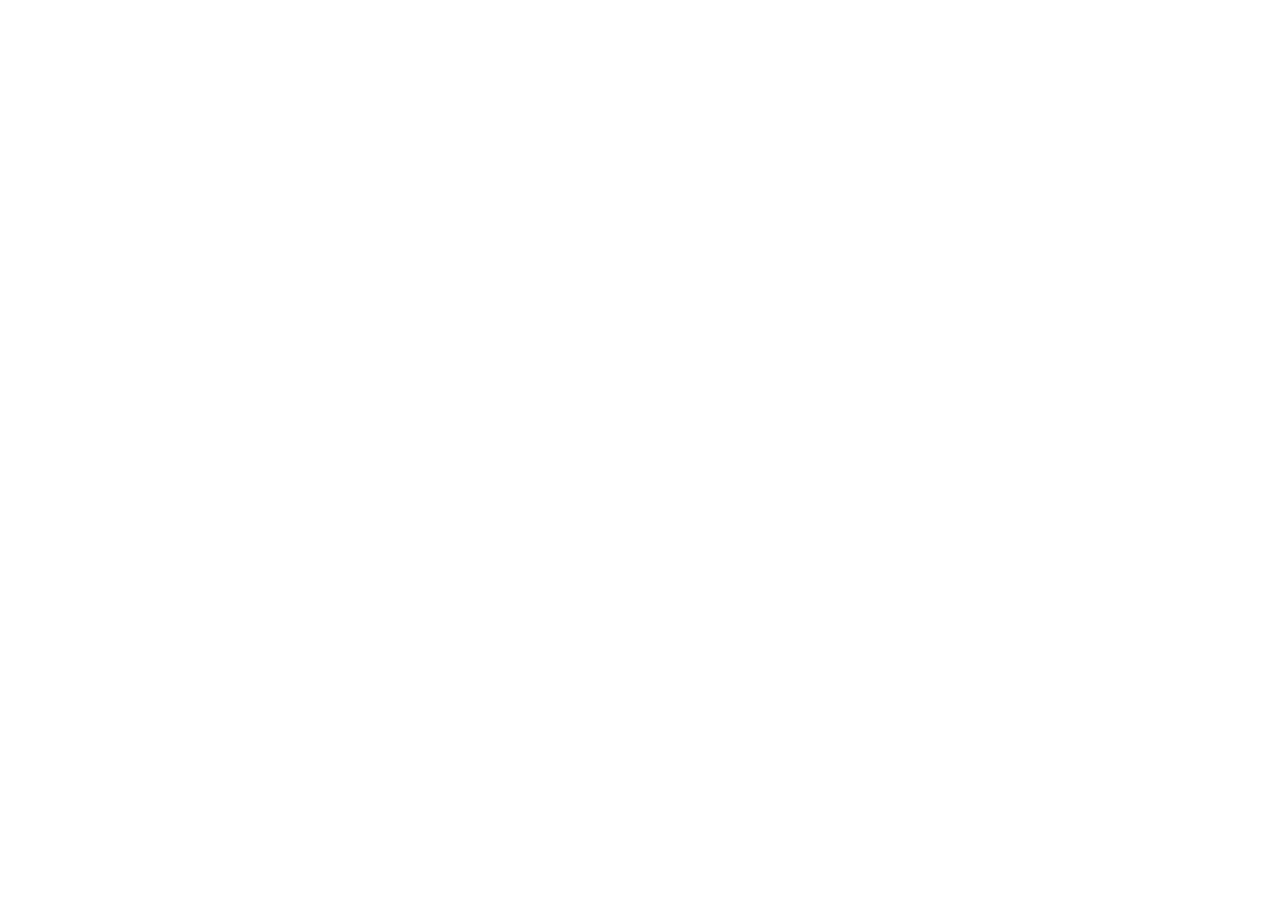
==== index.html @ 483a0ad1 "Creación de archivos" ====
<!DOCTYPE html>
<html lang="es">
<head>
        <meta charset="UTF-8">
        <meta name="viewport" content="width=device-width, initial-scale=1.0">
        <title>Inicio</title>
</head>
<body>
        
</body>
</html>
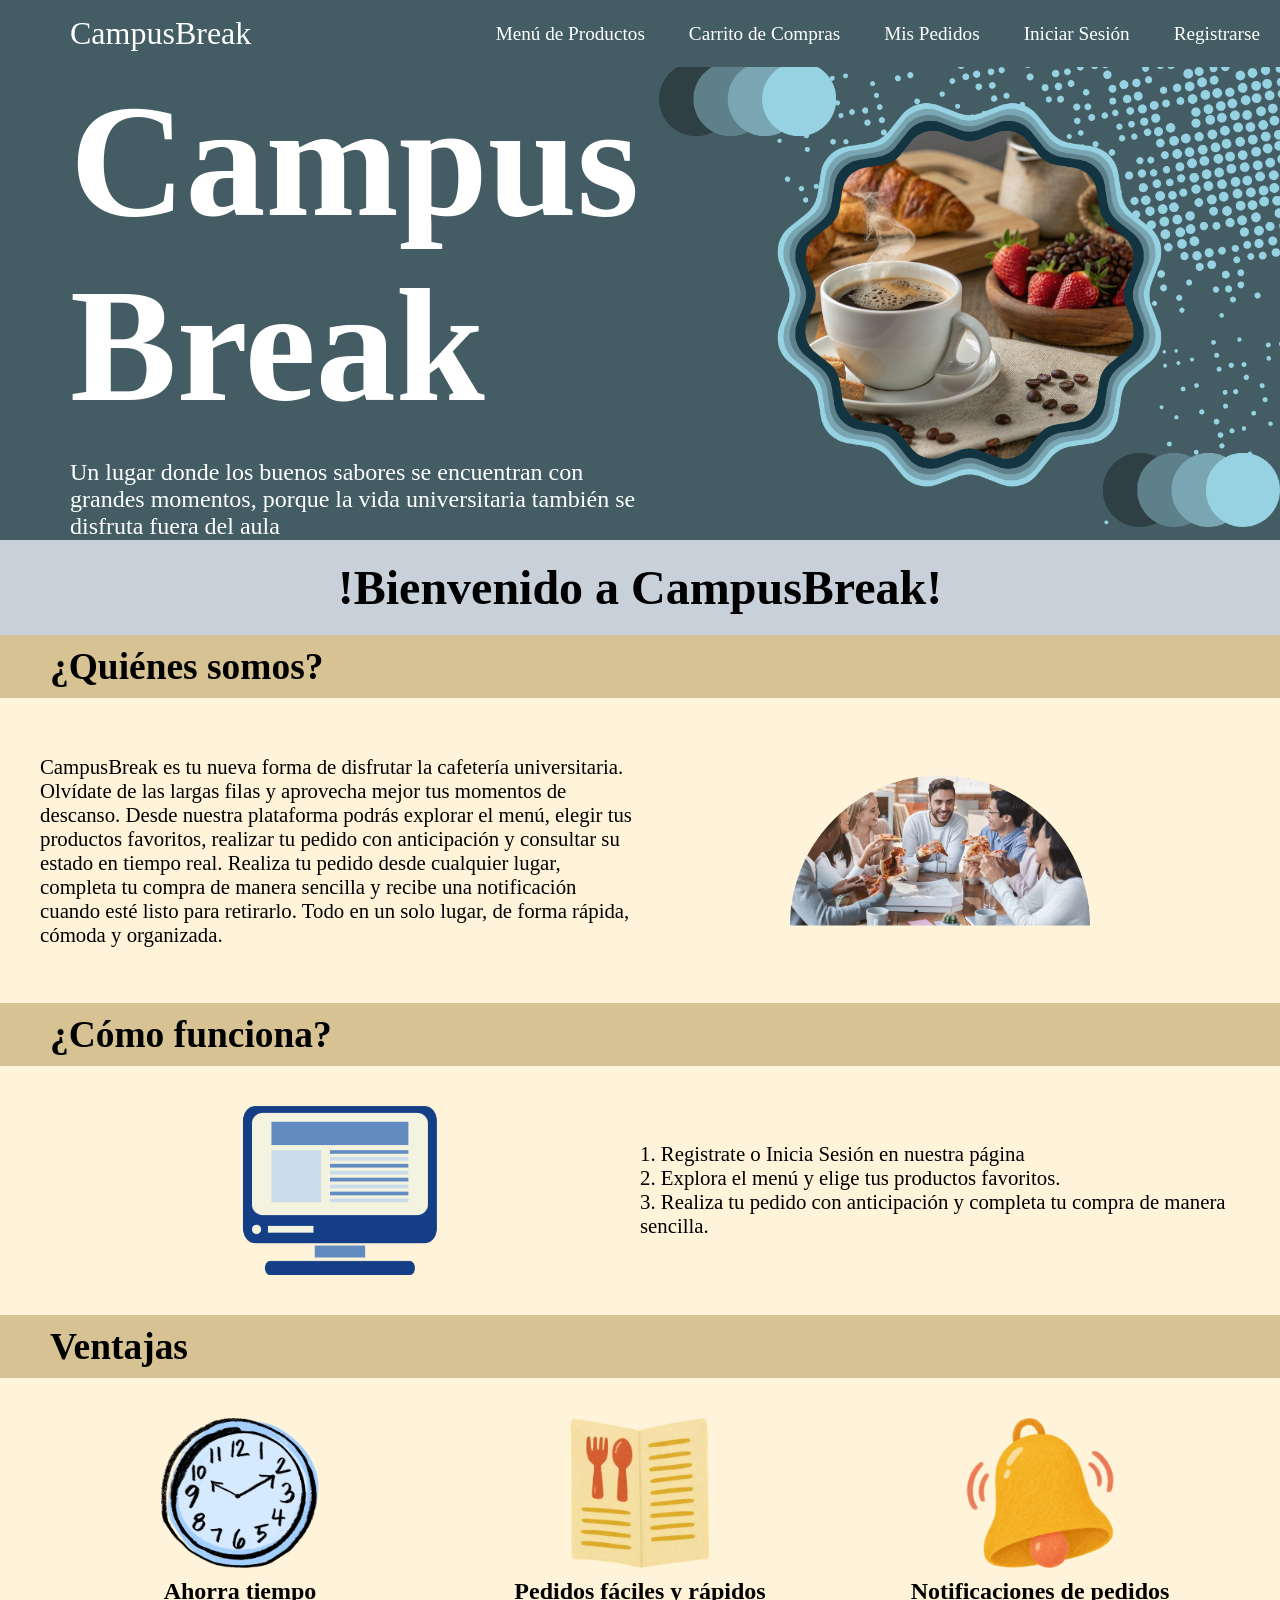
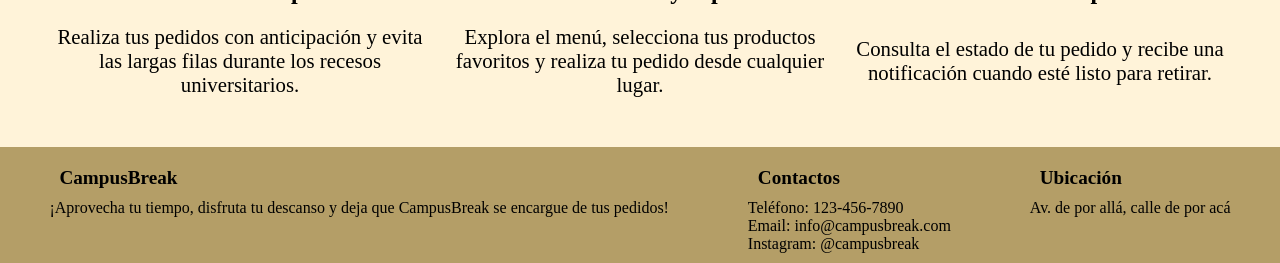
==== commit 336c4c9a: "creación de página de inicio, más la creación del archivo css y comienzo de sus reglas" ====
--- a/index.html
+++ b/index.html
@@ -1,11 +1,105 @@
 <!DOCTYPE html>
 <html lang="es">
+
 <head>
         <meta charset="UTF-8">
         <meta name="viewport" content="width=device-width, initial-scale=1.0">
+        <link rel="stylesheet" href="estilos.css">
         <title>Inicio</title>
 </head>
+
 <body>
-        
+        <nav>
+                <p>CampusBreak</p>
+                <section>
+                        <a href="menu.html">Menú de Productos</a>
+                        <a href="carrito.html">Carrito de Compras</a>
+                        <a href="pedidos.html">Mis Pedidos</a>
+                        <a href="inicioSesion.html">Iniciar Sesión</a>
+                        <a href="registrarse.html">Registrarse</a>
+                </section>
+
+        </nav>
+        <header class="inicio">
+                <section class="Headertext">
+                        <h1>Campus Break</h1>
+                        <p>Un lugar donde los buenos sabores se encuentran con grandes momentos, porque la vida
+                                universitaria también se disfruta fuera del aula</p>
+                </section>
+                <img src=".\imagenes\banner.png" alt="Logo de CampusBreak">
+
+        </header>
+        <main>
+                <section class="bienvenida">
+                        <h2>!Bienvenido a CampusBreak!</h2>
+                </section>
+                <section class="titulo">
+                        <h3>¿Quiénes somos?</h3>
+                </section>
+                <section class="informacion">
+                        <p>CampusBreak es tu nueva forma de disfrutar la cafetería universitaria. Olvídate de
+                                las largas
+                                filas y aprovecha mejor tus momentos de descanso. Desde nuestra plataforma
+                                podrás
+                                explorar el menú, elegir tus productos favoritos, realizar tu pedido con
+                                anticipación y
+                                consultar su estado en tiempo real.
+                                Realiza tu pedido desde cualquier lugar, completa tu compra de manera sencilla y
+                                recibe
+                                una notificación cuando esté listo para retirarlo. Todo en un solo lugar, de
+                                forma
+                                rápida, cómoda y organizada.</p>
+                        <img src=".\imagenes\nosotros.png" alt="Imagen de CampusBreak">
+                </section>
+                <section class="titulo">
+                        <h3>¿Cómo funciona?</h3>
+                </section>
+                <section class="informacion">
+                        <img src=".\imagenes\comofunciona.png" alt="Imagen de CampusBreak">
+                        <article>
+                                <p>1. Registrate o Inicia Sesión en nuestra página</p>
+                                <p>2. Explora el menú y elige tus productos favoritos.</p>
+                                <p>3. Realiza tu pedido con anticipación y completa tu compra de manera sencilla.</p>
+                        </article>
+                </section>
+                <section class="titulo">
+                        <h3>Ventajas</h3>
+                </section>
+                <section class="ventajas">
+                        <img src=".\imagenes\ventaja1.png" alt="Ventajas de CampusBreak">
+                        <img src=".\imagenes\ventaja2.png" alt="Ventajas de CampusBreak">
+                        <img src=".\imagenes\ventaja3.png" alt="Ventajas de CampusBreak">
+                        <h4>Ahorra tiempo</h4>
+                        <h4>Pedidos fáciles y rápidos</h4>
+                        <h4>Notificaciones de pedidos</h4>
+                        <p>Realiza tus pedidos con anticipación y evita las largas filas durante los recesos
+                                universitarios.</p>
+                        <p>Explora el menú, selecciona tus productos favoritos y realiza tu pedido desde cualquier
+                                lugar.</p>
+                        <p>Consulta el estado de tu pedido y recibe una notificación cuando esté listo para retirar.</p>
+                </section>
+        </main>
+        <footer>
+                <section>
+                        <h6>CampusBreak</h6>
+                        <p>¡Aprovecha tu tiempo, disfruta tu descanso y deja que CampusBreak se encargue de tus pedidos!
+                        </p>
+                </section>
+                 
+                </section>
+                <section>
+                        <h6>Contactos</h6>
+                        <p>Teléfono: 123-456-7890</p>
+                        <p>Email: <a href="mailto:info@campusbreak.com">info@campusbreak.com</a></p>
+                        <p>Instagram: @campusbreak</p>
+                </section>
+                <section>
+                        <h6>Ubicación</h6>
+                        <p>Av. de por allá, calle de por acá</p>
+
+                </section>
+
+        </footer>
 </body>
+
 </html>
--- a/estilos.css
+++ b/estilos.css
@@ -0,0 +1,153 @@
+* {
+        margin: 0;
+        padding: 0;
+        box-sizing: border-box;
+}
+
+body {
+        background-color: #fff3d9;
+        display: grid;
+        grid-template-rows: auto auto 1fr auto;
+        padding-top: 49px;
+        min-height: 100vh
+}
+
+nav {
+        background-color: #445d64;
+        color: #ffffff;
+        position: fixed;
+        top: 0;
+        z-index: 1000;
+        width: 100%;
+        display: flex;
+        align-items: center;
+        justify-content: space-between;
+
+        a {
+                color: #ffffff;
+                text-decoration: none;
+                padding: 15px 20px;
+                display: inline-block;
+                font-size: 1.2em;
+        }
+
+        a:hover {
+                background-color: #c8d1d9;
+                color: #000000;
+        }
+        p{
+                font-size: 2em;
+                padding: 15px 70px;
+        }
+}
+
+footer {
+        background-color: #b49e67;
+        bottom: 0;
+        width: 100%;
+        flex: 0%;
+        display: flex;
+        justify-content: space-around;
+        padding: 10px;
+        align-items: flex-start;
+        justify-items: right;
+        flex-wrap: wrap;
+        h6 {
+                font-size: 1.2em;
+                padding: 10px;
+        }
+        p {
+                font-size: 1em;
+        }
+}
+
+main {
+        background-color: #fff3d9;
+}
+
+.inicio {
+        background-color: #445d64;
+        color: #ffffff;
+        display: grid;
+        grid-template-columns: 1fr 1fr;
+        align-items: center;
+        
+        img {
+                max-width: 100%;
+                height: auto;
+                display: block;
+        }
+
+        h1 {
+                font-size: 10em;
+                padding: 20px 20px 20px 70px;
+        }
+
+        p{
+                font-size: 1.5em;
+                padding-left: 70px;
+        }
+}
+
+
+.bienvenida {
+        background-color: #c8d1d9;
+        font-size: 2em;
+        text-align: center;
+        padding: 20px;
+}
+
+.informacion {
+        padding: 40px;
+        display: grid;
+        grid-template-columns: 1fr 1fr;
+        align-items: center;
+        justify-items: center;
+
+        img {
+                max-width: 50%;
+                height: auto;
+                display: block;
+        }
+}
+
+.ventajas {
+        display: grid;
+        grid-template-columns: 1fr 1fr 1fr;
+        grid-template-rows: 1fr auto auto;
+        align-items: center;
+        justify-items: center;
+        padding: 40px;
+
+        img {
+                max-width: 50%;
+                height: auto;
+                display: block;
+        }
+        p{
+                font-size: 1.3em;
+                text-align: center;
+                padding: 10px;
+        }
+}
+
+.titulo {
+        background-color: #d6c292;
+        font-size: 2em;
+        padding: 10px;
+        padding-left: 50px;
+
+}
+
+a {
+        text-decoration: none;
+        color: #000000;
+}
+
+h4 {
+        font-size: 1.5em;
+        padding: 10px;
+}
+p {
+        font-size: 1.3em;
+}
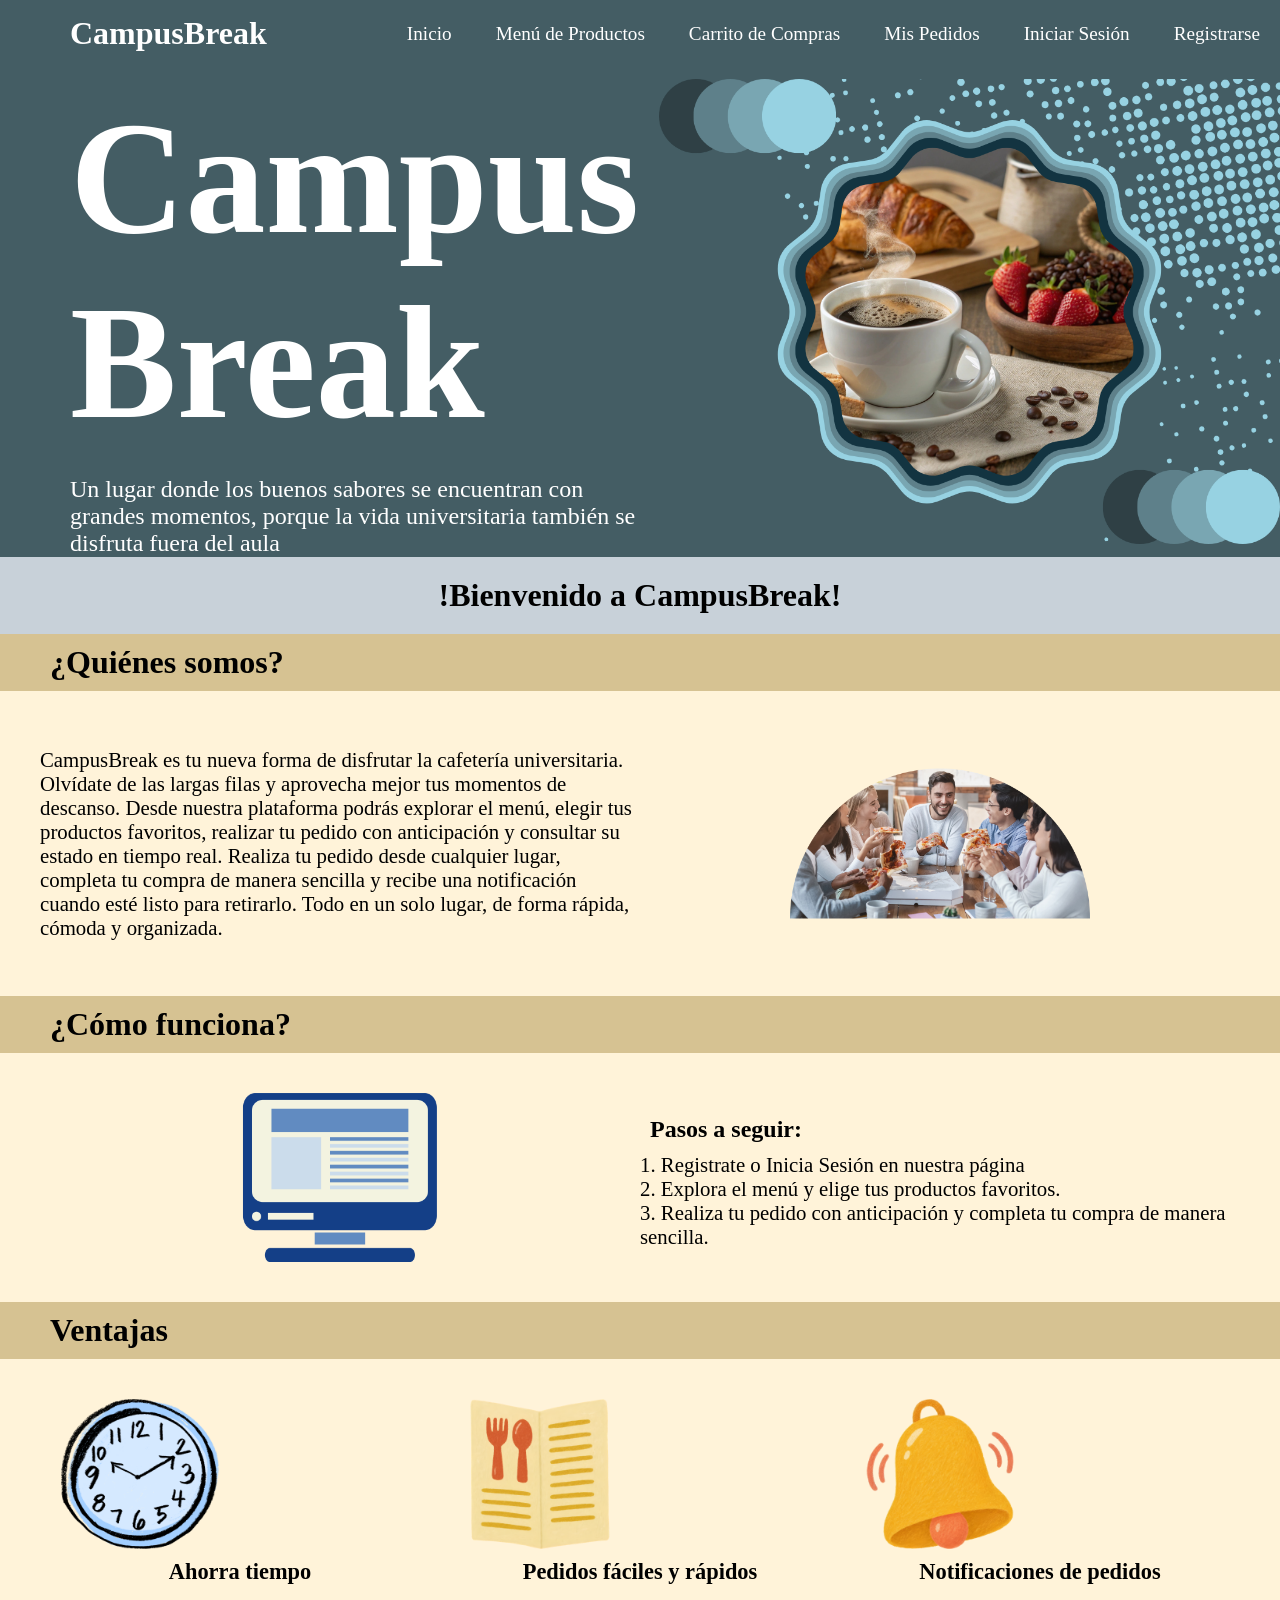
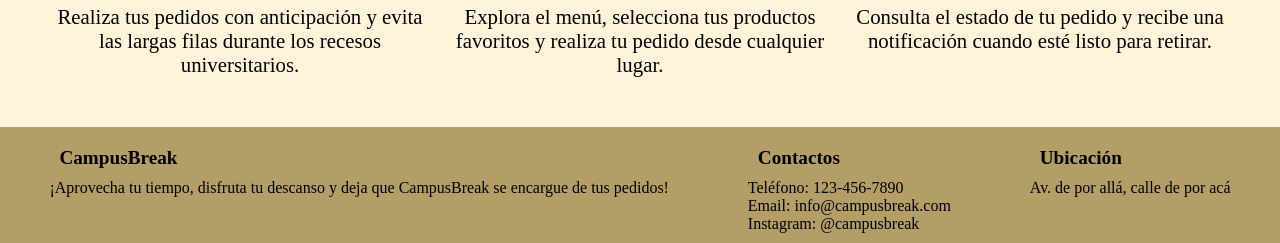
==== commit 54885272: "correción de estilo y estructura" ====
--- a/index.html
+++ b/index.html
@@ -10,14 +10,15 @@
 
 <body>
         <nav>
-                <p>CampusBreak</p>
-                <section>
+                <h2>CampusBreak</h2>
+                <div>
+                        <a href="index.html">Inicio</a>
                         <a href="menu.html">Menú de Productos</a>
                         <a href="carrito.html">Carrito de Compras</a>
                         <a href="pedidos.html">Mis Pedidos</a>
                         <a href="inicioSesion.html">Iniciar Sesión</a>
                         <a href="registrarse.html">Registrarse</a>
-                </section>
+                </div>
 
         </nav>
         <header class="inicio">
@@ -26,79 +27,86 @@
                         <p>Un lugar donde los buenos sabores se encuentran con grandes momentos, porque la vida
                                 universitaria también se disfruta fuera del aula</p>
                 </section>
-                <img src=".\imagenes\banner.png" alt="Logo de CampusBreak">
+                <img src="./imagenes/banner.png" alt="Logo de CampusBreak">
 
         </header>
         <main>
-                <section class="bienvenida">
-                        <h2>!Bienvenido a CampusBreak!</h2>
+                <h2>!Bienvenido a CampusBreak!</h2>
+                <section>
+                        <h3>¿Quiénes somos?</h3>
+                        <div class="informacion">
+                                <p>CampusBreak es tu nueva forma de disfrutar la cafetería universitaria. Olvídate de
+                                        las largas
+                                        filas y aprovecha mejor tus momentos de descanso. Desde nuestra plataforma
+                                        podrás
+                                        explorar el menú, elegir tus productos favoritos, realizar tu pedido con
+                                        anticipación y
+                                        consultar su estado en tiempo real.
+                                        Realiza tu pedido desde cualquier lugar, completa tu compra de manera sencilla y
+                                        recibe
+                                        una notificación cuando esté listo para retirarlo. Todo en un solo lugar, de
+                                        forma
+                                        rápida, cómoda y organizada.</p>
+                                <img src="./imagenes/nosotros.png" alt="Imagen de CampusBreak">
+                        </div>
                 </section>
-                <section class="titulo">
-                        <h3>¿Quiénes somos?</h3>
+                <section>
+                        <h3>¿Cómo funciona?</h3>
+                        <div class="informacion">
+                                <img src="./imagenes/comofunciona.png" alt="Imagen de CampusBreak">
+                                <article>
+                                        <h4>Pasos a seguir:</h4>
+                                        <p>1. Registrate o Inicia Sesión en nuestra página</p>
+                                        <p>2. Explora el menú y elige tus productos favoritos.</p>
+                                        <p>3. Realiza tu pedido con anticipación y completa tu compra de manera
+                                                sencilla.</p>
+                                </article>
+                        </div>
                 </section>
-                <section class="informacion">
-                        <p>CampusBreak es tu nueva forma de disfrutar la cafetería universitaria. Olvídate de
-                                las largas
-                                filas y aprovecha mejor tus momentos de descanso. Desde nuestra plataforma
-                                podrás
-                                explorar el menú, elegir tus productos favoritos, realizar tu pedido con
-                                anticipación y
-                                consultar su estado en tiempo real.
-                                Realiza tu pedido desde cualquier lugar, completa tu compra de manera sencilla y
-                                recibe
-                                una notificación cuando esté listo para retirarlo. Todo en un solo lugar, de
-                                forma
-                                rápida, cómoda y organizada.</p>
-                        <img src=".\imagenes\nosotros.png" alt="Imagen de CampusBreak">
+                <section>
+                        <h3>Ventajas</h3>
+                        <div class="ventajas">
+                                <article>
+                                        <img src="./imagenes/ventaja1.png" alt="Ventajas de CampusBreak">
+                                        <h4>Ahorra tiempo</h4>
+                                        <p>Realiza tus pedidos con anticipación y evita las largas filas durante los
+                                                recesos
+                                                universitarios.</p>
+                                </article>
+                                <article>
+                                        <img src="./imagenes/ventaja2.png" alt="Ventajas de CampusBreak">
+                                        <h4>Pedidos fáciles y rápidos</h4>
+                                        <p>Explora el menú, selecciona tus productos favoritos y realiza tu pedido desde
+                                                cualquier
+                                                lugar.</p>
+                                </article>
+                                <article>
+                                        <img src="./imagenes/ventaja3.png" alt="Ventajas de CampusBreak">
+                                        <h4>Notificaciones de pedidos</h4>
+                                        <p>Consulta el estado de tu pedido y recibe una notificación cuando esté listo
+                                                para
+                                                retirar.</p>
+                                </article>
+                        </div>
                 </section>
-                <section class="titulo">
-                        <h3>¿Cómo funciona?</h3>
-                </section>
-                <section class="informacion">
-                        <img src=".\imagenes\comofunciona.png" alt="Imagen de CampusBreak">
-                        <article>
-                                <p>1. Registrate o Inicia Sesión en nuestra página</p>
-                                <p>2. Explora el menú y elige tus productos favoritos.</p>
-                                <p>3. Realiza tu pedido con anticipación y completa tu compra de manera sencilla.</p>
-                        </article>
-                </section>
-                <section class="titulo">
-                        <h3>Ventajas</h3>
-                </section>
-                <section class="ventajas">
-                        <img src=".\imagenes\ventaja1.png" alt="Ventajas de CampusBreak">
-                        <img src=".\imagenes\ventaja2.png" alt="Ventajas de CampusBreak">
-                        <img src=".\imagenes\ventaja3.png" alt="Ventajas de CampusBreak">
-                        <h4>Ahorra tiempo</h4>
-                        <h4>Pedidos fáciles y rápidos</h4>
-                        <h4>Notificaciones de pedidos</h4>
-                        <p>Realiza tus pedidos con anticipación y evita las largas filas durante los recesos
-                                universitarios.</p>
-                        <p>Explora el menú, selecciona tus productos favoritos y realiza tu pedido desde cualquier
-                                lugar.</p>
-                        <p>Consulta el estado de tu pedido y recibe una notificación cuando esté listo para retirar.</p>
-                </section>
+
         </main>
         <footer>
                 <section>
-                        <h6>CampusBreak</h6>
+                        <h5>CampusBreak</h5>
                         <p>¡Aprovecha tu tiempo, disfruta tu descanso y deja que CampusBreak se encargue de tus pedidos!
                         </p>
                 </section>
-                 
-                </section>
                 <section>
-                        <h6>Contactos</h6>
+                        <h5>Contactos</h5>
                         <p>Teléfono: 123-456-7890</p>
                         <p>Email: <a href="mailto:info@campusbreak.com">info@campusbreak.com</a></p>
                         <p>Instagram: @campusbreak</p>
                 </section>
                 <section>
-                        <h6>Ubicación</h6>
+                        <h5>Ubicación</h5>
                         <p>Av. de por allá, calle de por acá</p>
-
                 </section>
-
         </footer>
 </body>
 
--- a/estilos.css
+++ b/estilos.css
@@ -2,14 +2,17 @@
         margin: 0;
         padding: 0;
         box-sizing: border-box;
+        font-size: 16px;
 }
 
 body {
         background-color: #fff3d9;
         display: grid;
-        grid-template-rows: auto auto 1fr auto;
-        padding-top: 49px;
-        min-height: 100vh
+        grid-template-rows: auto 1fr auto;
+        padding-top: 66px;
+        min-height: 100vh;
+        align-items: center;
+        justify-items: center;
 }
 
 nav {
@@ -35,7 +38,9 @@
                 background-color: #c8d1d9;
                 color: #000000;
         }
-        p{
+
+        h2 {
+                background-color: #445d64;
                 font-size: 2em;
                 padding: 15px 70px;
         }
@@ -43,7 +48,6 @@
 
 footer {
         background-color: #b49e67;
-        bottom: 0;
         width: 100%;
         flex: 0%;
         display: flex;
@@ -51,11 +55,12 @@
         padding: 10px;
         align-items: flex-start;
         justify-items: right;
-        flex-wrap: wrap;
-        h6 {
+
+        h5 {
                 font-size: 1.2em;
                 padding: 10px;
         }
+
         p {
                 font-size: 1em;
         }
@@ -71,7 +76,7 @@
         display: grid;
         grid-template-columns: 1fr 1fr;
         align-items: center;
-        
+
         img {
                 max-width: 100%;
                 height: auto;
@@ -83,20 +88,27 @@
                 padding: 20px 20px 20px 70px;
         }
 
-        p{
+        p {
                 font-size: 1.5em;
                 padding-left: 70px;
         }
+
+        
 }
 
+h2 {
+                background-color: #c8d1d9;
+                font-size: 2em;
+                text-align: center;
+                padding: 20px;
+        }
 
-.bienvenida {
-        background-color: #c8d1d9;
-        font-size: 2em;
-        text-align: center;
-        padding: 20px;
-}
-
+        h3 {
+                background-color: #d6c292;
+                font-size: 2em;
+                padding: 10px;
+                padding-left: 50px;
+        }
 .informacion {
         padding: 40px;
         display: grid;
@@ -114,30 +126,29 @@
 .ventajas {
         display: grid;
         grid-template-columns: 1fr 1fr 1fr;
-        grid-template-rows: 1fr auto auto;
-        align-items: center;
-        justify-items: center;
         padding: 40px;
+        text-align: center;
 
         img {
                 max-width: 50%;
                 height: auto;
                 display: block;
+                justify-self: center;
         }
-        p{
+
+        p {
                 font-size: 1.3em;
-                text-align: center;
                 padding: 10px;
+        }
+
+        h4 {
+                font-size: 1.4em;
         }
 }
 
-.titulo {
-        background-color: #d6c292;
-        font-size: 2em;
-        padding: 10px;
-        padding-left: 50px;
 
-}
+
+
 
 a {
         text-decoration: none;
@@ -148,6 +159,7 @@
         font-size: 1.5em;
         padding: 10px;
 }
+
 p {
         font-size: 1.3em;
 }
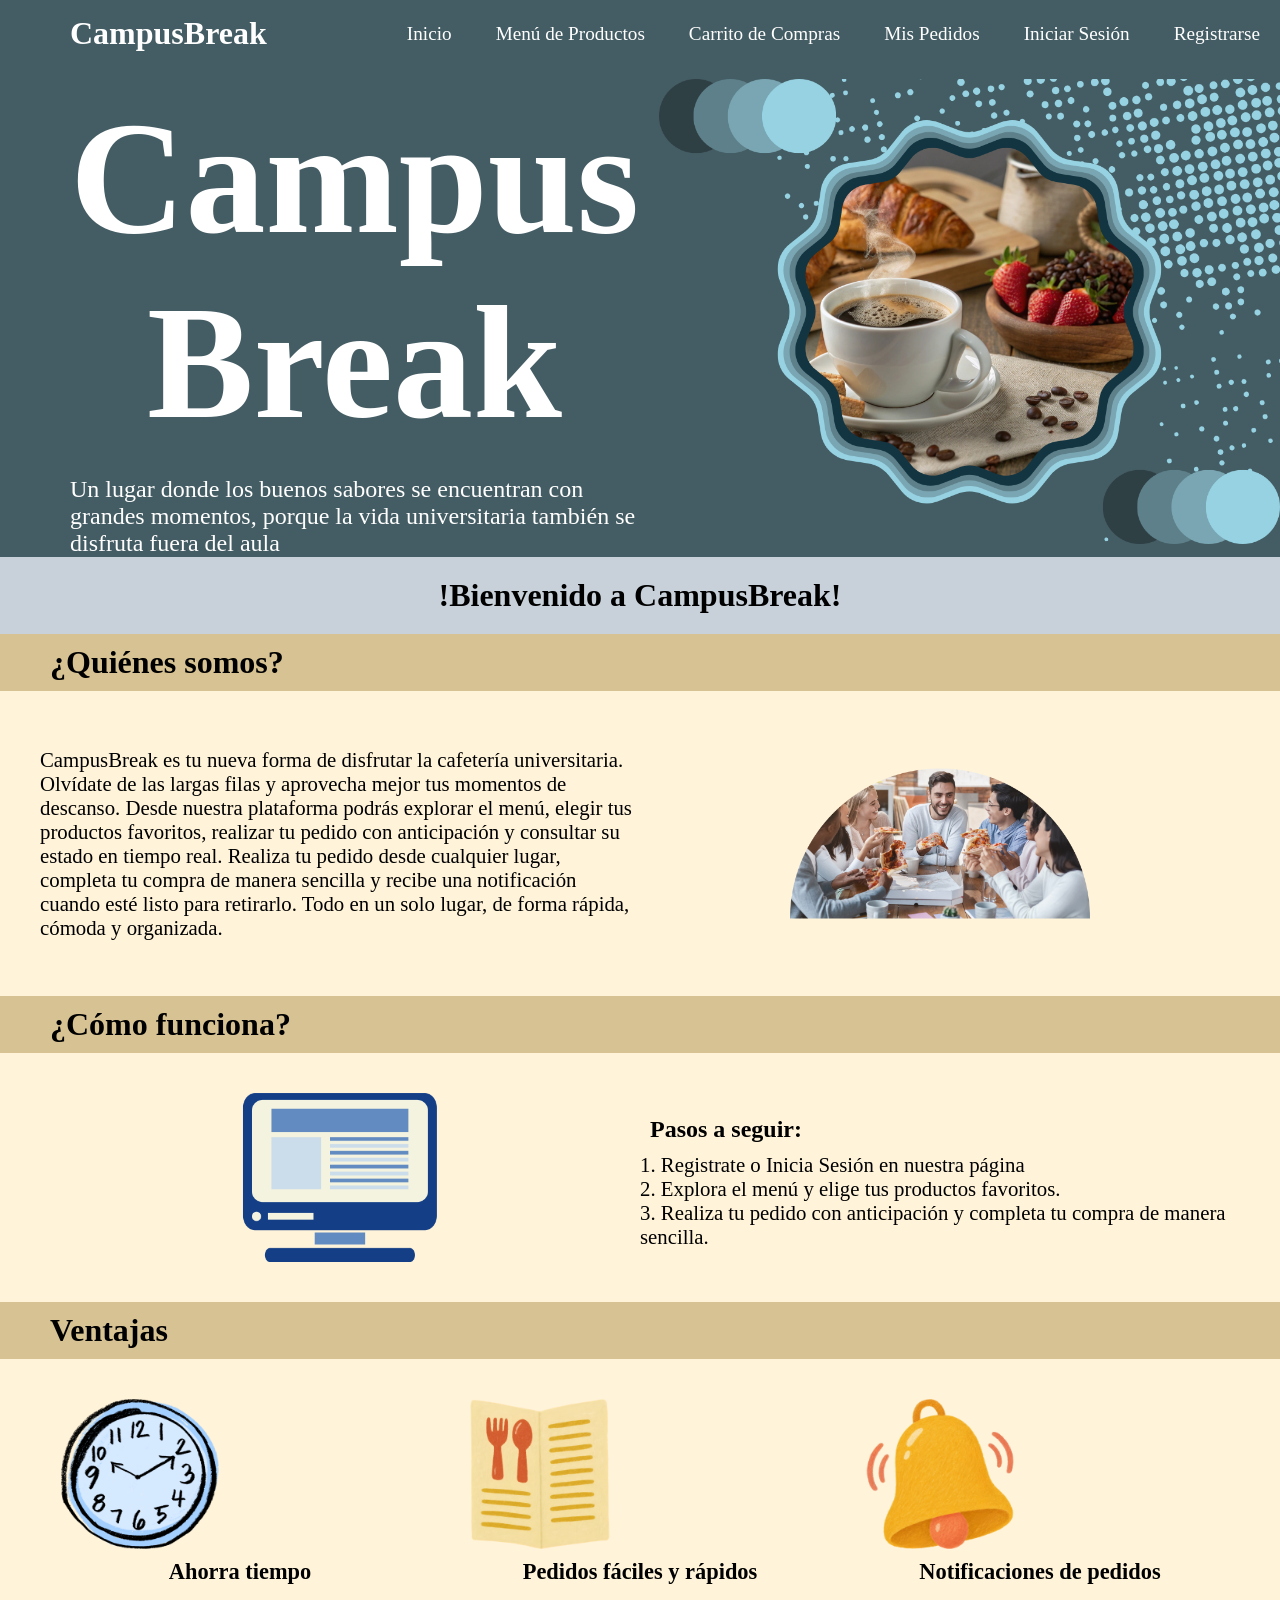
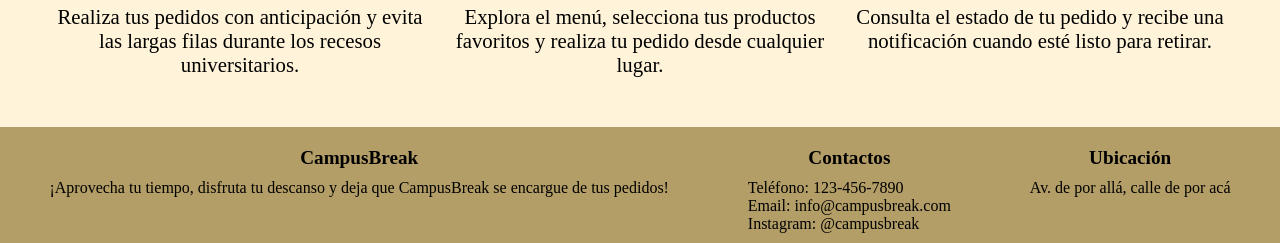
==== commit 319bf8fd: "Creación de formulario con validación, arreglos de estructura y estilo en footer" ====
--- a/index.html
+++ b/index.html
@@ -93,18 +93,18 @@
         </main>
         <footer>
                 <section>
-                        <h5>CampusBreak</h5>
+                        <h2>CampusBreak</h2>
                         <p>¡Aprovecha tu tiempo, disfruta tu descanso y deja que CampusBreak se encargue de tus pedidos!
                         </p>
                 </section>
                 <section>
-                        <h5>Contactos</h5>
+                        <h2>Contactos</h2>
                         <p>Teléfono: 123-456-7890</p>
                         <p>Email: <a href="mailto:info@campusbreak.com">info@campusbreak.com</a></p>
                         <p>Instagram: @campusbreak</p>
                 </section>
                 <section>
-                        <h5>Ubicación</h5>
+                        <h2>Ubicación</h2>
                         <p>Av. de por allá, calle de por acá</p>
                 </section>
         </footer>
--- a/estilos.css
+++ b/estilos.css
@@ -56,7 +56,8 @@
         align-items: flex-start;
         justify-items: right;
 
-        h5 {
+        h2 {
+                background-color: #b49e67;
                 font-size: 1.2em;
                 padding: 10px;
         }
@@ -93,22 +94,34 @@
                 padding-left: 70px;
         }
 
-        
-}
-
-h2 {
-                background-color: #c8d1d9;
+
+}
+
+header {
+        background-color: #c8d1d9;
+        width: 100%;
+
+        h1 {
                 font-size: 2em;
                 text-align: center;
                 padding: 20px;
         }
-
-        h3 {
-                background-color: #d6c292;
-                font-size: 2em;
-                padding: 10px;
-                padding-left: 50px;
-        }
+}
+
+h2 {
+        background-color: #c8d1d9;
+        font-size: 2em;
+        text-align: center;
+        padding: 20px;
+}
+
+h3 {
+        background-color: #d6c292;
+        font-size: 2em;
+        padding: 10px;
+        padding-left: 50px;
+}
+
 .informacion {
         padding: 40px;
         display: grid;
@@ -146,10 +159,6 @@
         }
 }
 
-
-
-
-
 a {
         text-decoration: none;
         color: #000000;
@@ -162,4 +171,50 @@
 
 p {
         font-size: 1.3em;
+}
+
+form {
+        background-color: #d6c292;
+        padding: 30px;
+        align-items: center;
+        display: flex;
+        flex-direction: column;
+        border-radius: 20px;
+        box-shadow: 0 0 10px #000000;
+
+        label {
+                display: block;
+                font-size: 1.5em;
+                padding: 10px;
+        }
+
+        input {
+                padding: 10px;
+                margin-bottom: 10px;
+                border-radius: 20px;
+                border: none;
+        }
+
+        button {
+                background-color: #c8d1d9;
+                padding: 10px;
+                margin-bottom: 10px;
+                border-radius: 20px;
+                border: none;
+                transition: .3s ease;
+                cursor: pointer;
+        }
+
+        button:hover {
+                margin-bottom: 10px;
+                outline-offset: 2px;
+                background-color: #445d64;
+                color: #ffffff;
+                
+        }
+
+        p{
+                font-size: 1em;
+        }
+
 }
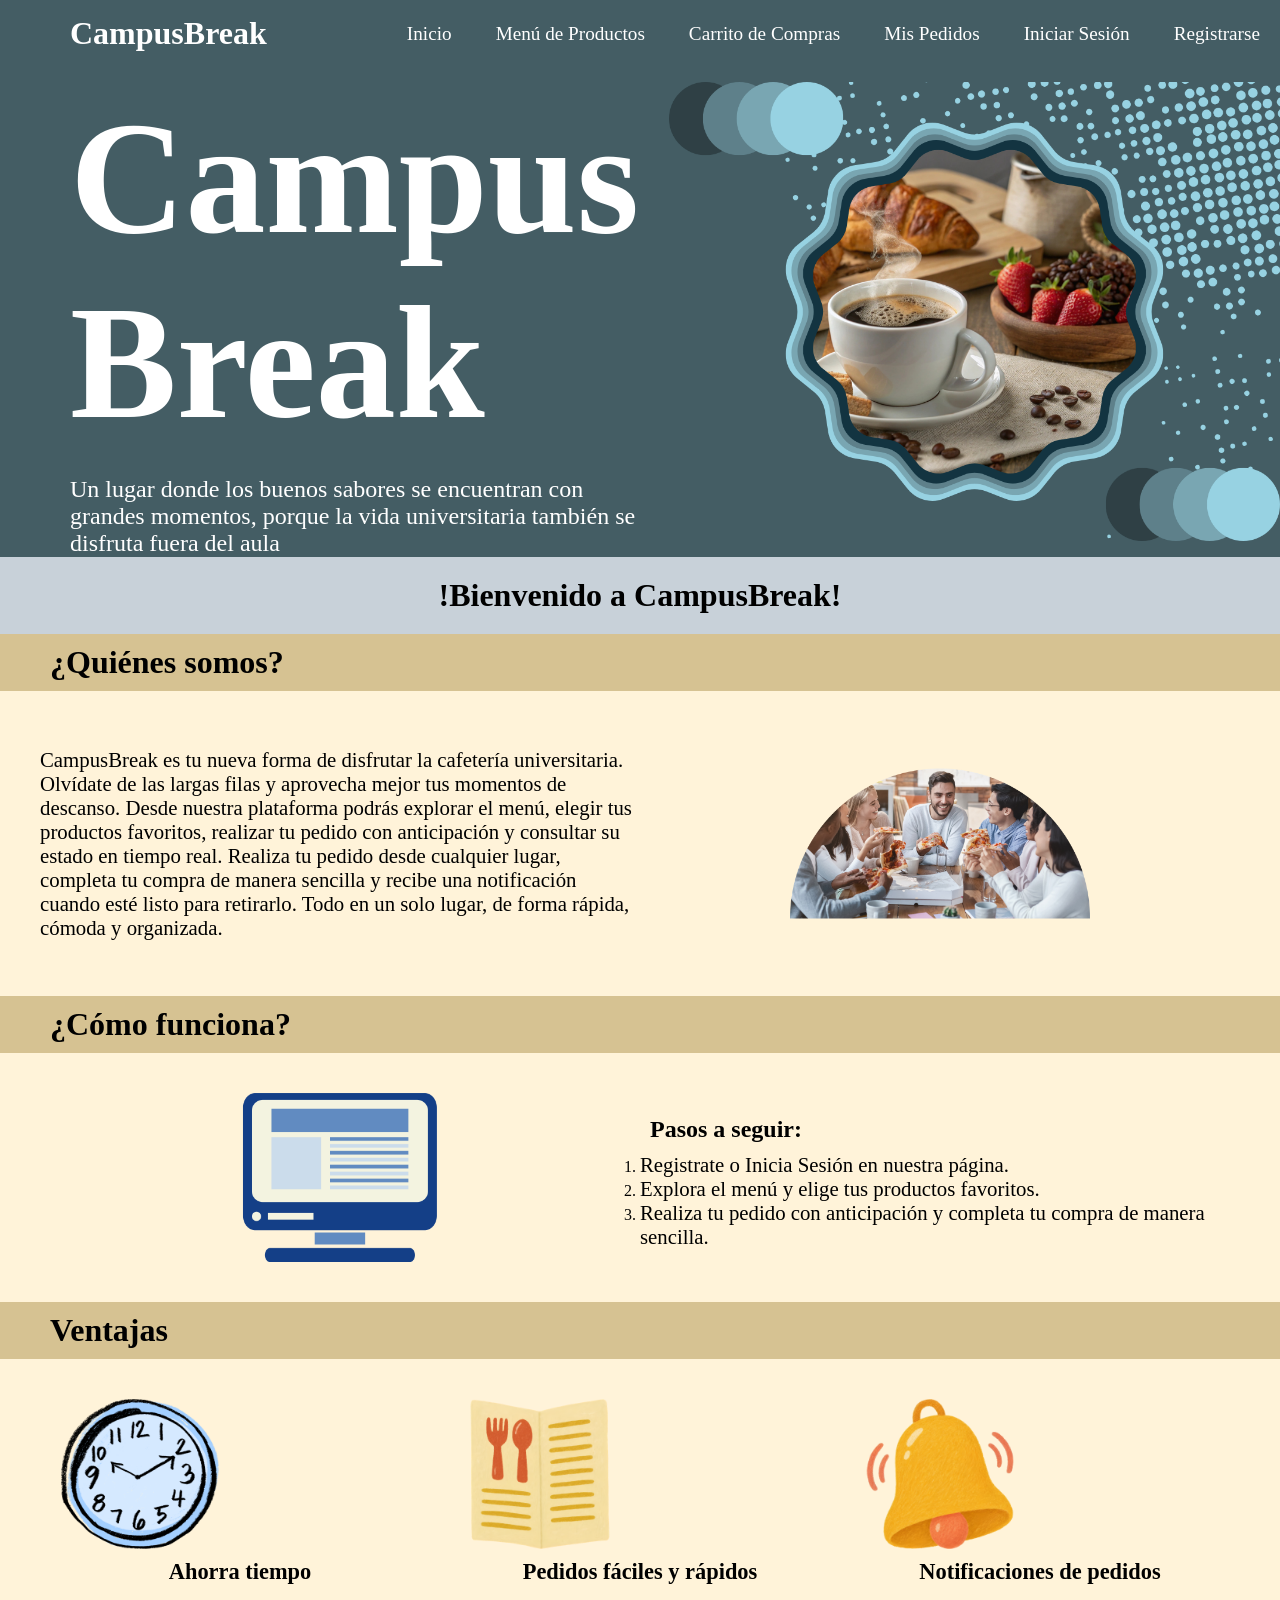
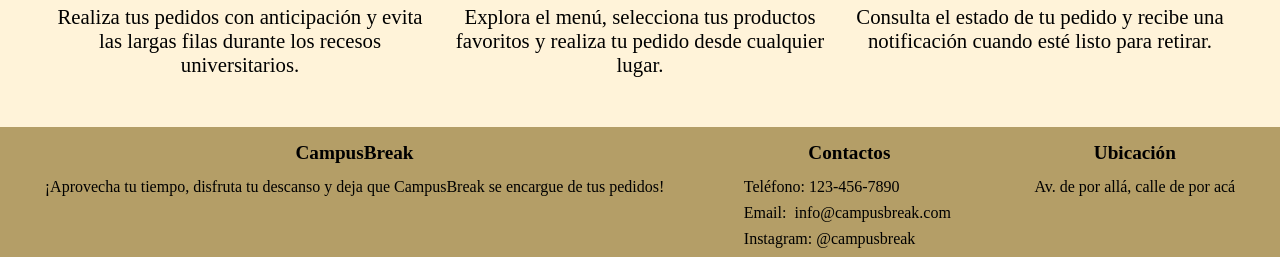
==== commit 5bbea040: "correcion de mensjaes alt, adición de metadescripción, adaptación a celular y correcciones de wave" ====
--- a/index.html
+++ b/index.html
@@ -4,6 +4,8 @@
 <head>
         <meta charset="UTF-8">
         <meta name="viewport" content="width=device-width, initial-scale=1.0">
+        <meta name="description"
+                content="Pide con anticipación en CampusBreak, explora el menú de la cafetería universitaria y recoge tus productos sin hacer largas filas.">
         <link rel="stylesheet" href="estilos.css">
         <title>Inicio</title>
 </head>
@@ -27,7 +29,7 @@
                         <p>Un lugar donde los buenos sabores se encuentran con grandes momentos, porque la vida
                                 universitaria también se disfruta fuera del aula</p>
                 </section>
-                <img src="./imagenes/banner.png" alt="Logo de CampusBreak">
+                <img src="./imagenes/banner.png" alt="Banner de CampusBreak para pedir en la cafetería universitaria">
 
         </header>
         <main>
@@ -47,19 +49,23 @@
                                         una notificación cuando esté listo para retirarlo. Todo en un solo lugar, de
                                         forma
                                         rápida, cómoda y organizada.</p>
-                                <img src="./imagenes/nosotros.png" alt="Imagen de CampusBreak">
+                                <img src="./imagenes/nosotros.png"
+                                        alt="CampusBreak, plataforma para explorar el menú y pedir en la cafetería universitaria">
                         </div>
                 </section>
                 <section>
                         <h3>¿Cómo funciona?</h3>
                         <div class="informacion">
-                                <img src="./imagenes/comofunciona.png" alt="Imagen de CampusBreak">
+                                <img src="./imagenes/comofunciona.png"
+                                        alt="Pasos para registrarse, elegir productos y realizar un pedido en CampusBreak">
                                 <article>
                                         <h4>Pasos a seguir:</h4>
-                                        <p>1. Registrate o Inicia Sesión en nuestra página</p>
-                                        <p>2. Explora el menú y elige tus productos favoritos.</p>
-                                        <p>3. Realiza tu pedido con anticipación y completa tu compra de manera
-                                                sencilla.</p>
+                                        <ol>
+                                                <li><p>Registrate o Inicia Sesión en nuestra página.</p></li>
+                                                <li><p>Explora el menú y elige tus productos favoritos.</p></li>
+                                                <li><p>Realiza tu pedido con anticipación y completa tu compra de manera
+                                                sencilla.</p></li>
+                                        </ol>
                                 </article>
                         </div>
                 </section>
@@ -67,21 +73,24 @@
                         <h3>Ventajas</h3>
                         <div class="ventajas">
                                 <article>
-                                        <img src="./imagenes/ventaja1.png" alt="Ventajas de CampusBreak">
+                                        <img src="./imagenes/ventaja1.png"
+                                                alt="Realiza pedidos con anticipación para ahorrar tiempo en los recesos universitarios">
                                         <h4>Ahorra tiempo</h4>
                                         <p>Realiza tus pedidos con anticipación y evita las largas filas durante los
                                                 recesos
                                                 universitarios.</p>
                                 </article>
                                 <article>
-                                        <img src="./imagenes/ventaja2.png" alt="Ventajas de CampusBreak">
+                                        <img src="./imagenes/ventaja2.png"
+                                                alt="Explora el menú y pide tus productos favoritos desde cualquier lugar">
                                         <h4>Pedidos fáciles y rápidos</h4>
                                         <p>Explora el menú, selecciona tus productos favoritos y realiza tu pedido desde
                                                 cualquier
                                                 lugar.</p>
                                 </article>
                                 <article>
-                                        <img src="./imagenes/ventaja3.png" alt="Ventajas de CampusBreak">
+                                        <img src="./imagenes/ventaja3.png"
+                                                alt="Consulta el estado de tu pedido y recibe una notificación cuando esté listo">
                                         <h4>Notificaciones de pedidos</h4>
                                         <p>Consulta el estado de tu pedido y recibe una notificación cuando esté listo
                                                 para
--- a/estilos.css
+++ b/estilos.css
@@ -1,220 +1,599 @@
 * {
-        margin: 0;
-        padding: 0;
-        box-sizing: border-box;
-        font-size: 16px;
+    margin: 0;
+    padding: 0;
+    box-sizing: border-box;
+    font-size: 16px;
 }
 
 body {
-        background-color: #fff3d9;
-        display: grid;
-        grid-template-rows: auto 1fr auto;
-        padding-top: 66px;
-        min-height: 100vh;
-        align-items: center;
-        justify-items: center;
+    background-color: #fff3d9;
+    display: grid;
+    grid-template-rows: auto 1fr auto;
+    padding-top: 66px;
+    min-height: 100vh;
+    align-items: center;
+    justify-items: center;
 }
 
 nav {
+    background-color: #445d64;
+    color: #ffffff;
+    position: fixed;
+    top: 0;
+    z-index: 1000;
+    width: 100%;
+    display: flex;
+    align-items: center;
+    justify-content: space-between;
+
+    a {
+        color: #ffffff;
+        text-decoration: none;
+        padding: 15px 20px;
+        display: inline-block;
+        font-size: 1.2em;
+    }
+
+    a:hover {
+        background-color: #c8d1d9;
+        color: #000000;
+    }
+
+    h2 {
         background-color: #445d64;
-        color: #ffffff;
-        position: fixed;
-        top: 0;
-        z-index: 1000;
-        width: 100%;
-        display: flex;
-        align-items: center;
-        justify-content: space-between;
-
-        a {
-                color: #ffffff;
-                text-decoration: none;
-                padding: 15px 20px;
-                display: inline-block;
-                font-size: 1.2em;
-        }
-
-        a:hover {
-                background-color: #c8d1d9;
-                color: #000000;
-        }
-
-        h2 {
-                background-color: #445d64;
-                font-size: 2em;
-                padding: 15px 70px;
-        }
+        font-size: 2em;
+        padding: 15px 70px;
+    }
 }
 
 footer {
+    background-color: #b49e67;
+    width: 100%;
+    flex: 0%;
+    display: flex;
+    justify-content: space-around;
+    padding: 5px;
+    align-items: flex-start;
+    justify-items: right;
+
+    h2 {
         background-color: #b49e67;
-        width: 100%;
-        flex: 0%;
-        display: flex;
-        justify-content: space-around;
+        font-size: 1.2em;
         padding: 10px;
-        align-items: flex-start;
-        justify-items: right;
-
-        h2 {
-                background-color: #b49e67;
-                font-size: 1.2em;
-                padding: 10px;
-        }
-
-        p {
-                font-size: 1em;
-        }
+    }
+
+    p {
+        font-size: 1em;
+        padding: 4px;
+    }
+
+    a {
+        padding: 4px;
+    }
 }
 
 main {
-        background-color: #fff3d9;
+    background-color: #fff3d9;
 }
 
 .inicio {
+    background-color: #445d64;
+    color: #ffffff;
+    display: grid;
+    grid-template-columns: 1fr 1fr;
+    align-items: center;
+    gap: 10px;
+
+    img {
+        max-width: 100%;
+        height: auto;
+        display: block;
+    }
+
+    h1 {
+        font-size: 10em;
+        padding: 20px 20px 20px 70px;
+        text-align: left;
         background-color: #445d64;
-        color: #ffffff;
-        display: grid;
-        grid-template-columns: 1fr 1fr;
-        align-items: center;
-
-        img {
-                max-width: 100%;
-                height: auto;
-                display: block;
-        }
-
-        h1 {
-                font-size: 10em;
-                padding: 20px 20px 20px 70px;
-        }
-
-        p {
-                font-size: 1.5em;
-                padding-left: 70px;
-        }
-
-
+    }
+
+    p {
+        font-size: 1.5em;
+        padding-left: 70px;
+    }
+    h2{
+        background-color: #445d64;
+        font-size: 4em;
+        padding: 20px 20px 20px 70px;
+        text-align: left;
+    }
 }
 
 header {
-        background-color: #c8d1d9;
-        width: 100%;
-
-        h1 {
-                font-size: 2em;
-                text-align: center;
-                padding: 20px;
-        }
-}
-
-h2 {
-        background-color: #c8d1d9;
+    background-color: #c8d1d9;
+    width: 100%;
+
+    h1 {
         font-size: 2em;
         text-align: center;
         padding: 20px;
+    }
+}
+
+h1{
+        background-color: #c8d1d9;
+    width: 100%;
+       font-size: 2em;
+        text-align: center;
+        padding: 20px; 
+}
+
+h2 {
+    background-color: #c8d1d9;
+    font-size: 2em;
+    text-align: center;
+    padding: 20px;
 }
 
 h3 {
-        background-color: #d6c292;
-        font-size: 2em;
+    background-color: #d6c292;
+    font-size: 2em;
+    padding: 10px;
+    padding-left: 50px;
+}
+
+.informacion {
+    padding: 40px;
+    display: grid;
+    grid-template-columns: 1fr 1fr;
+    align-items: center;
+    justify-items: center;
+
+    img {
+        max-width: 50%;
+        height: auto;
+        display: block;
+    }
+}
+
+.ventajas {
+    display: grid;
+    grid-template-columns: 1fr 1fr 1fr;
+    padding: 40px;
+    text-align: center;
+
+    img {
+        max-width: 50%;
+        height: auto;
+        display: block;
+        justify-self: center;
+    }
+
+    p {
+        font-size: 1.3em;
         padding: 10px;
-        padding-left: 50px;
-}
-
-.informacion {
-        padding: 40px;
-        display: grid;
-        grid-template-columns: 1fr 1fr;
+    }
+
+    h4 {
+        font-size: 1.4em;
+    }
+}
+
+a {
+    text-decoration: none;
+    color: #000000;
+    padding: 4px;
+}
+
+h4 {
+    font-size: 1.5em;
+    padding: 10px;
+}
+
+p {
+    font-size: 1.3em;
+}
+
+form {
+    background-color: #d6c292;
+    margin: 20px;
+    padding: 30px;
+    align-items: center;
+    display: flex;
+    flex-direction: column;
+    border-radius: 20px;
+    box-shadow: 0 0 10px #000000;
+
+    label {
+        display: block;
+        font-size: 1.5em;
+        padding: 5px;
+    }
+
+    input {
+        padding: 5px;
+        margin-bottom: 10px;
+        border-radius: 20px;
+        border: none;
+    }
+
+    button {
+        background-color: #c8d1d9;
+        padding: 10px;
+        margin-bottom: 10px;
+        border-radius: 20px;
+        border: none;
+        transition: .3s ease;
+        cursor: pointer;
+    }
+
+    button:hover {
+        margin-bottom: 10px;
+        outline-offset: 2px;
+        background-color: #445d64;
+        color: #ffffff;
+    }
+
+    p {
+        font-size: 1em;
+    }
+}
+
+.contenedorproductos {
+    display: grid;
+    grid-template-columns: repeat(3, 1fr);
+    gap: 20px;
+    padding: 20px;
+    max-width: 950px;
+    margin: 0 auto;
+    width: 70%;
+}
+
+.menu{
+        width: 100%;
+        text-align: center;
+        h2{
+    background-color: #d6c292;
+    font-size: 2em;
+    padding: 10px;
+    padding-left: 50px;
+
+        }
+}
+
+.producto {
+    background-color: #d6c292;
+    padding: 10px;
+    border-radius: 10px;
+    text-align: center;
+    box-shadow: 0 0 10px rgba(0, 0, 0, 0.4);
+
+    img {
+        width: 100%;
+        height: 180px;
+        object-fit: contain;
+        background-color: transparent;
+        border-radius: 8px;
+        display: block;
+        margin: 0 auto 10px auto;
+    }
+
+    h3 {
+        padding: 5%;
+        font-size: 1.2em;
+        margin-bottom: 8px;
+        text-align: center;
+    }
+
+    p {
+        font-size: 0.95em;
+        margin-bottom: 8px;
+    }
+
+    button {
+        background-color: #c8d1d9;
+        padding: 8px 14px;
+        border-radius: 18px;
+        border: none;
+        transition: .3s ease;
+        cursor: pointer;
+    }
+
+    label {
+        font-size: 0.9em;
+    }
+
+    input[type="number"] {
+        width: 50px;
+        padding: 3px;
+        margin-bottom: 10px;
+    }
+
+    button:hover {
+        background-color: #445d64;
+        color: #ffffff;
+    }
+}
+
+.boton-carrito {
+    text-align: center;
+    margin-top: 20px 0;
+}
+
+.boton-carrito button,
+.btn-ir-carrito {
+    display: inline-block;
+    background-color: #c8d1d9;
+    color: #000000;
+    padding: 10px 20px;
+    border-radius: 18px;
+    border: none;
+    text-decoration: none;
+    font-weight: bold;
+    transition: background-color 0.3s ease;
+    cursor: pointer;
+}
+
+.boton-carrito button:hover,
+.btn-ir-carrito:hover {
+    background-color: #445d64;
+    color: #ffffff;
+}
+
+.notificacion-flotante {
+    position: fixed;
+    bottom: 25px;
+    right: 25px;
+    background-color: #c8d1d9;
+    color: #000000;
+    padding: 14px 22px;
+    border-radius: 8px;
+    box-shadow: 0 4px 12px rgba(0, 0, 0, 0.3);
+    font-size: 0.95em;
+    font-weight: bold;
+    opacity: 0;
+    visibility: hidden;
+    transform: translateY(15px);
+    transition: all 0.3s ease;
+    z-index: 1000;
+}
+
+.notificacion-flotante.mostrar {
+    opacity: 1;
+    visibility: visible;
+    transform: translateY(0);
+}
+
+#listaCarrito {
+    background-color: #d6c292;
+    padding: 30px;
+    width: 90%;
+    max-width: 500px;
+    border-radius: 20px;
+    box-shadow: 0 0 10px #000000;
+    margin: 20px auto;
+    text-align: center;
+}
+
+.contenedorProductos {
+    background-color: #fff3d9;
+    margin-top: 10px;
+    border-radius: 10px;
+    padding: 15px;
+    width: 50%;
+}
+
+#listaCarrito h2,
+#carrito h2 {
+    background-color: transparent;
+    padding: 10px 0;
+}
+
+form select {
+    padding: 10px;
+    margin-bottom: 10px;
+    border-radius: 20px;
+    border: none;
+    background-color: #ffffff;
+}
+
+.warnings {
+    font-size: 1.1em;
+    font-weight: bold;
+    text-align: center;
+    margin-top: 15px;
+    padding: 5px;
+}
+
+.pedidos {
+    display: grid;
+    grid-template-columns: 40% 60%;
+    width: 70%;
+    gap: 30px;
+    padding: 30px 5%;
+    min-height: 450px;
+    align-items: stretch;
+
+    h2 {
+        background-color: transparent;
+        padding: 10px;
+    }
+}
+
+.detalles {
+    border: 4px dotted #d6c292;
+    border-radius: 15px;
+    min-height: 400px;
+    padding: 20px;
+}
+
+.historial {
+    background-color: #d6c292;
+    border-radius: 15px;
+    min-height: 400px;
+    padding: 20px;
+}
+
+.pedido {
+    border: 2px dotted #445d64;
+    background-color: transparent;
+    border-radius: 10px;
+    padding: 10px 10px 20px 30px;
+    margin-bottom: 15px;
+    cursor: pointer;
+    transition: 0.3s;
+    width: 100%;
+    text-align: left;
+    font-family: 'Times New Roman', Times, serif;
+
+    h3 {
+        font-size: 1.4em;
+        background-color: transparent;
+    }
+
+    p {
+        font-size: 1.2em;
+    }
+}
+
+.pedido:hover {
+    background-color: #445d64;
+    color: #ffffff;
+}
+
+.pedido.activo {
+    background-color: #c8d1d9;
+}
+
+.pedido.activo:hover {
+    background-color: #445d64;
+    color: #ffffff;
+}
+
+a:focus,
+button:focus,
+.pedido:focus {
+    outline: 2px solid rgb(0, 0, 0);
+    background-color: #445d64;
+    color: #ffffff;
+}
+
+
+
+@media screen and (max-width: 700px) {
+    html{
+        font-size: 13px;
+    }
+    body {
+        padding-top: 117px;
+        overflow-x: hidden;
+    }
+
+    nav {
+        flex-direction: column;
+    }
+
+    nav h2 {
+        padding: 8px;
+    }
+
+    nav div {
+        display: flex;
+        flex-wrap: wrap;
+        justify-content: center;
+    }
+
+    nav a {
+        font-size: 0.85em;
+        padding: 8px;
+    }
+
+    .inicio {
+        grid-template-columns: 1fr;
+        text-align: center;
+    }
+
+    .inicio h1 {
+        font-size: 3em;
+        padding: 15px;
+    }
+
+    .inicio h2 {
+        font-size: 1.8em;
+        padding: 15px;
+    }
+
+    .inicio p {
+        font-size: 1em;
+        padding: 10px;
+    }
+
+    .inicio img {
+        width: 100%;
+        max-width: 350px;
+        margin: auto;
+    }
+
+    .informacion,
+    .ventajas {
+        grid-template-columns: 1fr;
+        padding: 20px;
+        gap: 20px;
+    }
+
+    .informacion img,
+    .ventajas img {
+        max-width: 80%;
+        height: auto;
+        margin: auto;
+    }
+
+    .contenedorproductos {
+        grid-template-columns: 1fr;
+        width: 100%;
+        max-width: 100%;
+    }
+
+    form {
+        width: 90%;
+        margin: 15px auto;
+        padding: 20px;
+    }
+
+    form input,
+    form select {
+        max-width: 100%;
+    }
+
+    #listaCarrito {
+        width: 90%;
+        padding: 15px;
+    }
+
+    .contenedorProductos {
+        width: 100%;
+    }
+
+    .pedidos {
+        grid-template-columns: 1fr;
+        width: 100%;
+        padding: 15px;
+    }
+
+    footer {
+        flex-direction: column;
         align-items: center;
-        justify-items: center;
-
-        img {
-                max-width: 50%;
-                height: auto;
-                display: block;
-        }
-}
-
-.ventajas {
-        display: grid;
-        grid-template-columns: 1fr 1fr 1fr;
-        padding: 40px;
         text-align: center;
-
-        img {
-                max-width: 50%;
-                height: auto;
-                display: block;
-                justify-self: center;
-        }
-
-        p {
-                font-size: 1.3em;
-                padding: 10px;
-        }
-
-        h4 {
-                font-size: 1.4em;
-        }
-}
-
-a {
-        text-decoration: none;
-        color: #000000;
-}
-
-h4 {
-        font-size: 1.5em;
-        padding: 10px;
-}
-
-p {
-        font-size: 1.3em;
-}
-
-form {
-        background-color: #d6c292;
-        padding: 30px;
-        align-items: center;
-        display: flex;
-        flex-direction: column;
-        border-radius: 20px;
-        box-shadow: 0 0 10px #000000;
-
-        label {
-                display: block;
-                font-size: 1.5em;
-                padding: 10px;
-        }
-
-        input {
-                padding: 10px;
-                margin-bottom: 10px;
-                border-radius: 20px;
-                border: none;
-        }
-
-        button {
-                background-color: #c8d1d9;
-                padding: 10px;
-                margin-bottom: 10px;
-                border-radius: 20px;
-                border: none;
-                transition: .3s ease;
-                cursor: pointer;
-        }
-
-        button:hover {
-                margin-bottom: 10px;
-                outline-offset: 2px;
-                background-color: #445d64;
-                color: #ffffff;
-                
-        }
-
-        p{
-                font-size: 1em;
-        }
-
-}+        gap: 15px;
+        padding: 15px;
+    }
+
+    footer section {
+        width: 100%;
+    }
+
+    p {
+        font-size: 1em;
+    }
+
+}
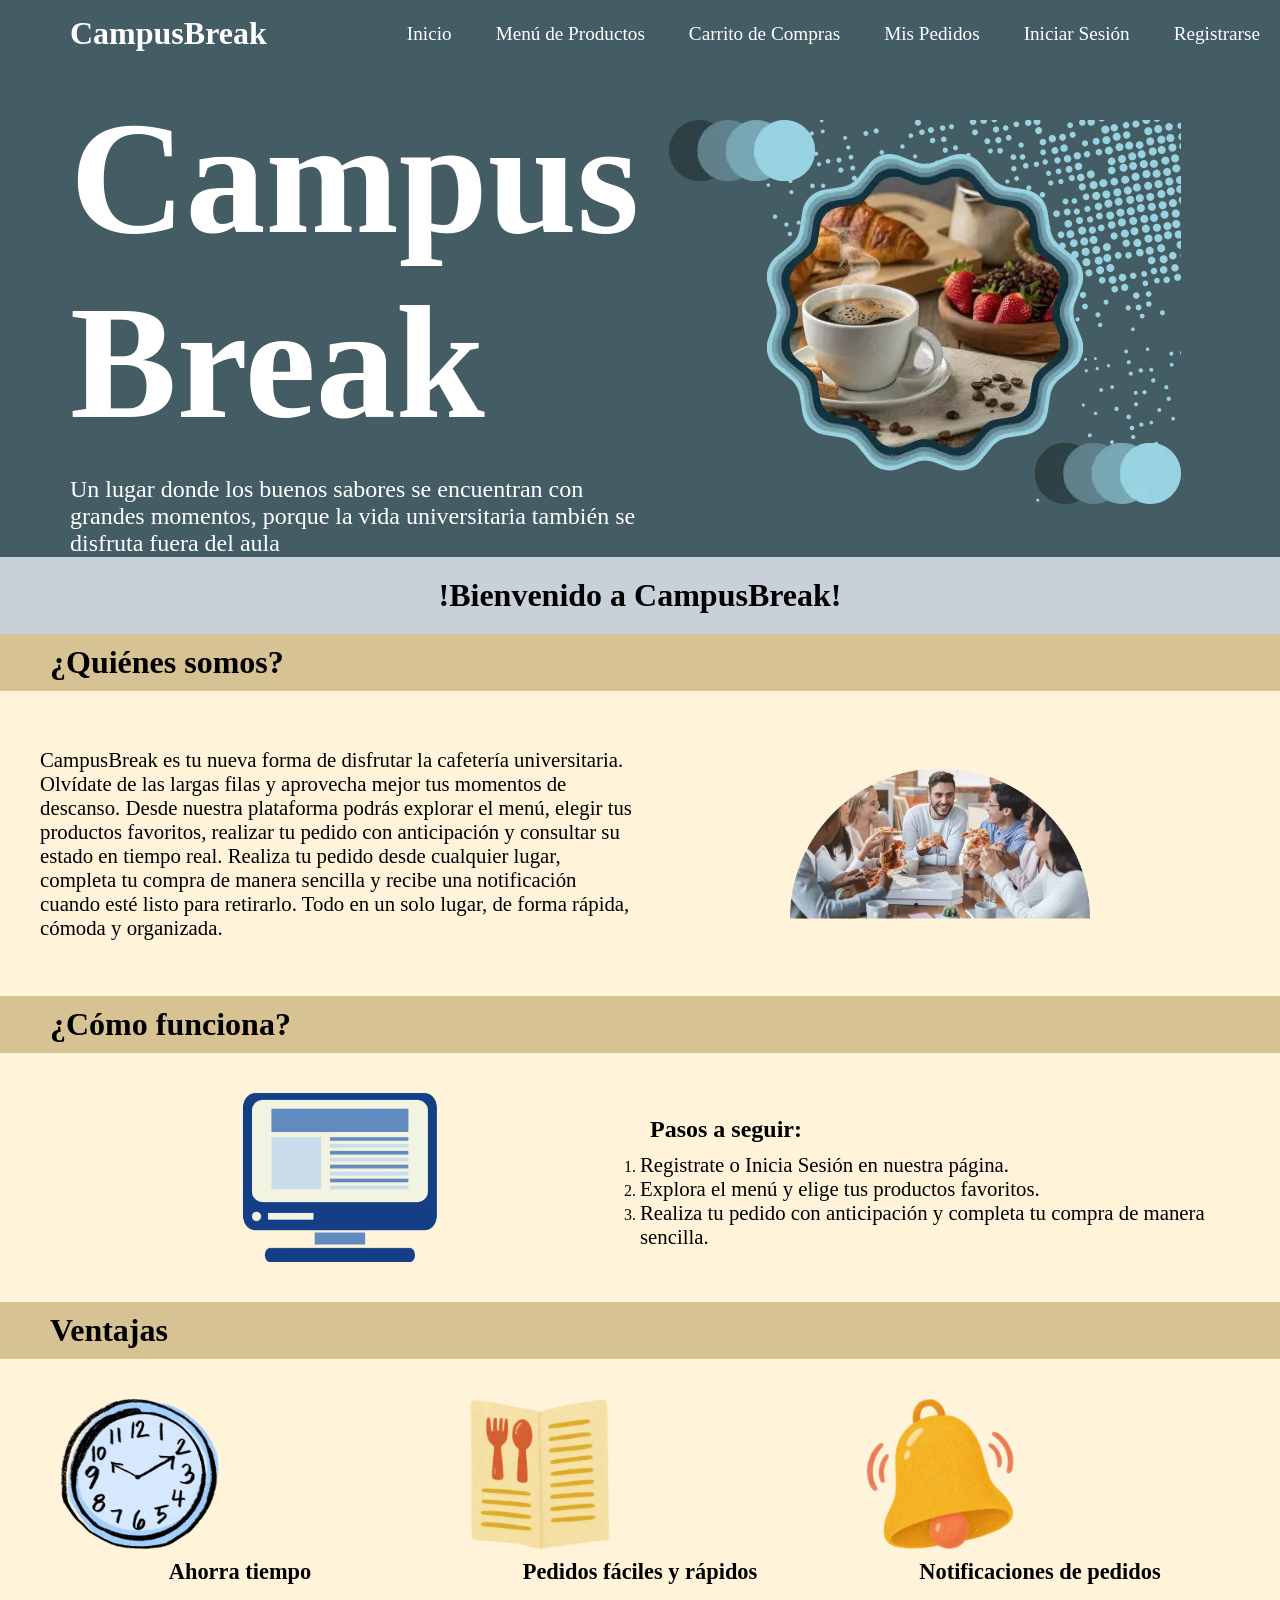
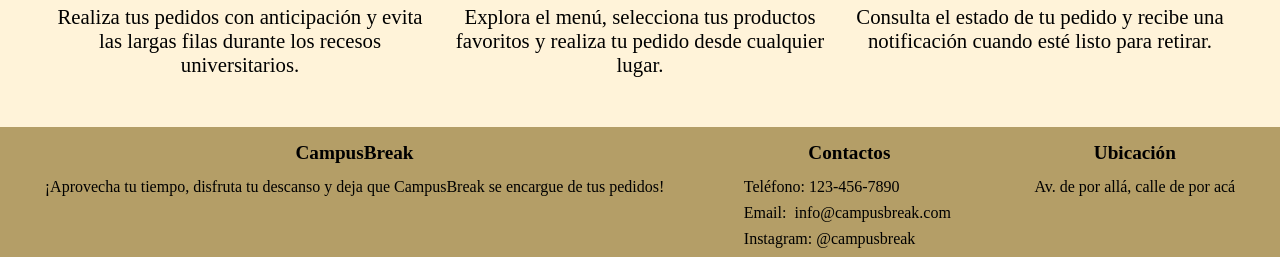
==== commit 715bc7d3: "Adaptación a lighthouse" ====
--- a/index.html
+++ b/index.html
@@ -29,7 +29,7 @@
                         <p>Un lugar donde los buenos sabores se encuentran con grandes momentos, porque la vida
                                 universitaria también se disfruta fuera del aula</p>
                 </section>
-                <img src="./imagenes/banner.png" alt="Banner de CampusBreak para pedir en la cafetería universitaria">
+                <img src="./imagenes/banner.webp" alt="Banner de CampusBreak para pedir en la cafetería universitaria">
 
         </header>
         <main>
@@ -49,14 +49,14 @@
                                         una notificación cuando esté listo para retirarlo. Todo en un solo lugar, de
                                         forma
                                         rápida, cómoda y organizada.</p>
-                                <img src="./imagenes/nosotros.png"
+                                <img src="./imagenes/nosotros.webp"
                                         alt="CampusBreak, plataforma para explorar el menú y pedir en la cafetería universitaria">
                         </div>
                 </section>
                 <section>
                         <h3>¿Cómo funciona?</h3>
                         <div class="informacion">
-                                <img src="./imagenes/comofunciona.png"
+                                <img src="./imagenes/comofunciona.webp"
                                         alt="Pasos para registrarse, elegir productos y realizar un pedido en CampusBreak">
                                 <article>
                                         <h4>Pasos a seguir:</h4>
@@ -73,7 +73,7 @@
                         <h3>Ventajas</h3>
                         <div class="ventajas">
                                 <article>
-                                        <img src="./imagenes/ventaja1.png"
+                                        <img src="./imagenes/ventaja1.webp"
                                                 alt="Realiza pedidos con anticipación para ahorrar tiempo en los recesos universitarios">
                                         <h4>Ahorra tiempo</h4>
                                         <p>Realiza tus pedidos con anticipación y evita las largas filas durante los
@@ -81,7 +81,7 @@
                                                 universitarios.</p>
                                 </article>
                                 <article>
-                                        <img src="./imagenes/ventaja2.png"
+                                        <img src="./imagenes/ventaja2.webp"
                                                 alt="Explora el menú y pide tus productos favoritos desde cualquier lugar">
                                         <h4>Pedidos fáciles y rápidos</h4>
                                         <p>Explora el menú, selecciona tus productos favoritos y realiza tu pedido desde
@@ -89,7 +89,7 @@
                                                 lugar.</p>
                                 </article>
                                 <article>
-                                        <img src="./imagenes/ventaja3.png"
+                                        <img src="./imagenes/ventaja3.webp"
                                                 alt="Consulta el estado de tu pedido y recibe una notificación cuando esté listo">
                                         <h4>Notificaciones de pedidos</h4>
                                         <p>Consulta el estado de tu pedido y recibe una notificación cuando esté listo
